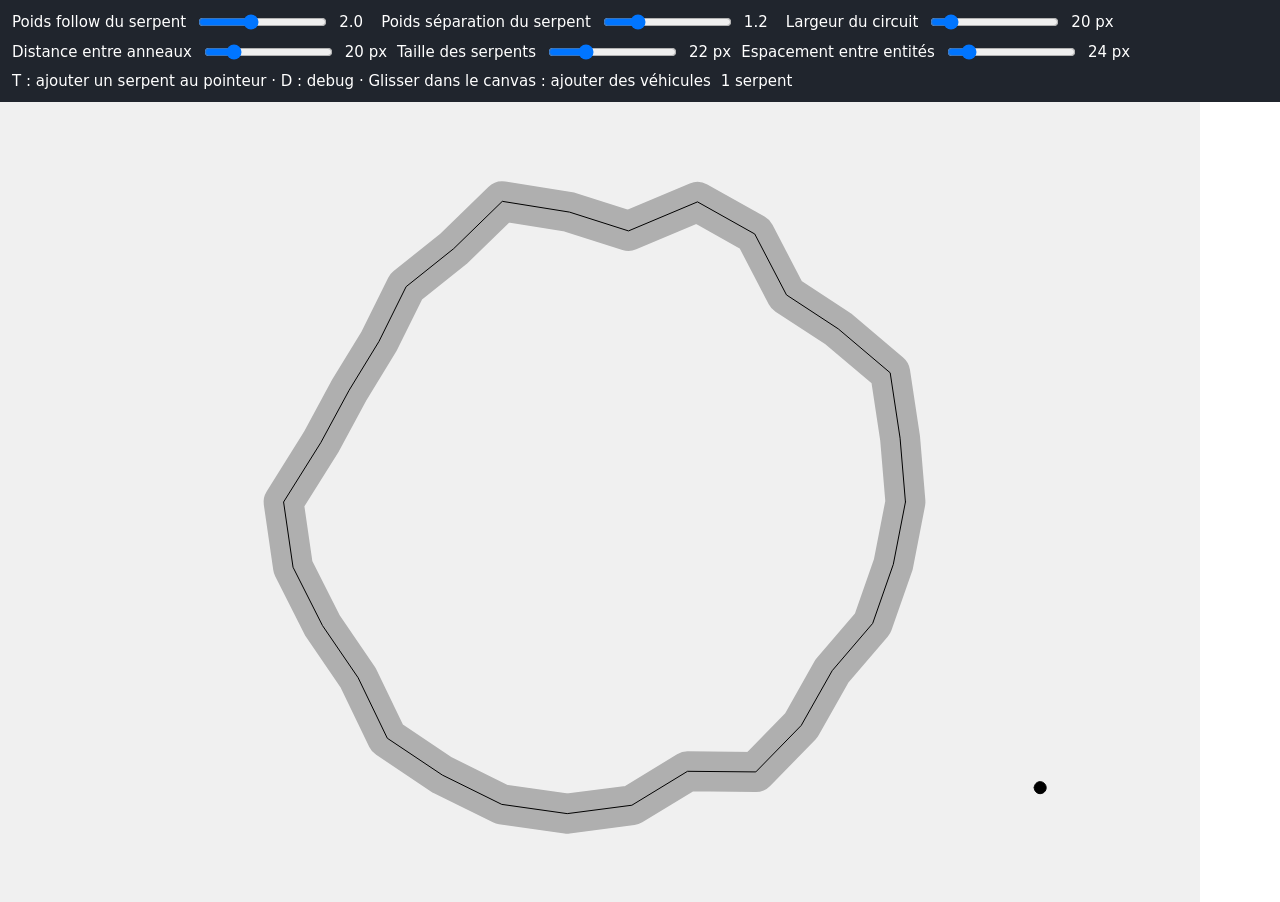
==== 5-3-PathFollowingComplex/index.html @ fb97fa5b "feat(5-3-PathFollowingComplex): fix circuit-width UI, add entity-spacing slider & update docs" ====
<!DOCTYPE html>
<html lang="en">
  <head>
    <meta charset="utf-8" />
    <meta name="viewport" content="width=device-width, initial-scale=1.0">

    <title>Sketch</title>

    <link rel="stylesheet" type="text/css" href="style.css">

    <script src="libraries/p5.min.js"></script>
    <script src="libraries/p5.sound.min.js"></script>
    <script src="path.js"></script>
    <script src="vehicle.js"></script>
    <script src="snakeSegment.js"></script>
    <script src="snake.js"></script>
    <script src="snakePathFollowing.js"></script>
    <script src="sketch.js"></script>
  </head>
  <body>
    <header id="controls">
      <label for="snake-follow">Poids follow du serpent</label>
      <input id="snake-follow" type="range" min="0" max="5" step="0.1" value="2">
      <output id="snake-follow-value" for="snake-follow">2.0</output>
      <label for="snake-separation">Poids séparation du serpent</label>
      <input id="snake-separation" type="range" min="0" max="5" step="0.1" value="1.2">
      <output id="snake-separation-value" for="snake-separation">1.2</output>
      <label for="circuit-width">Largeur du circuit</label>
      <input id="circuit-width" type="range" min="10" max="100" step="1" value="20">
      <output id="circuit-width-value" for="circuit-width">20 px</output>
      <label for="snake-spacing">Distance entre anneaux</label>
      <input id="snake-spacing" type="range" min="5" max="80" step="1" value="20">
      <output id="snake-spacing-value" for="snake-spacing">20 px</output>
      <label for="snake-size">Taille des serpents</label>
      <input id="snake-size" type="range" min="8" max="60" step="1" value="22">
      <output id="snake-size-value" for="snake-size">22 px</output>
      <label for="entity-spacing">Espacement entre entités</label>
      <input id="entity-spacing" type="range" min="10" max="120" step="1" value="24">
      <output id="entity-spacing-value" for="entity-spacing">24 px</output>
      <span>T : ajouter un serpent au pointeur · D : debug · Glisser dans le canvas : ajouter des véhicules</span>
      <output id="snake-count" aria-live="polite">1 serpent</output>
    </header>
  </body>
</html>
---- 5-3-PathFollowingComplex/style.css ----
html, body {
  margin: 0;
  padding: 0;
}

canvas {
  display: block;
}

#controls { display: flex; flex-wrap: wrap; align-items: center; gap: 10px;
  padding: 12px; background: #20252d; color: white; font: 15px system-ui, sans-serif; }
#controls output { min-width: 32px; }
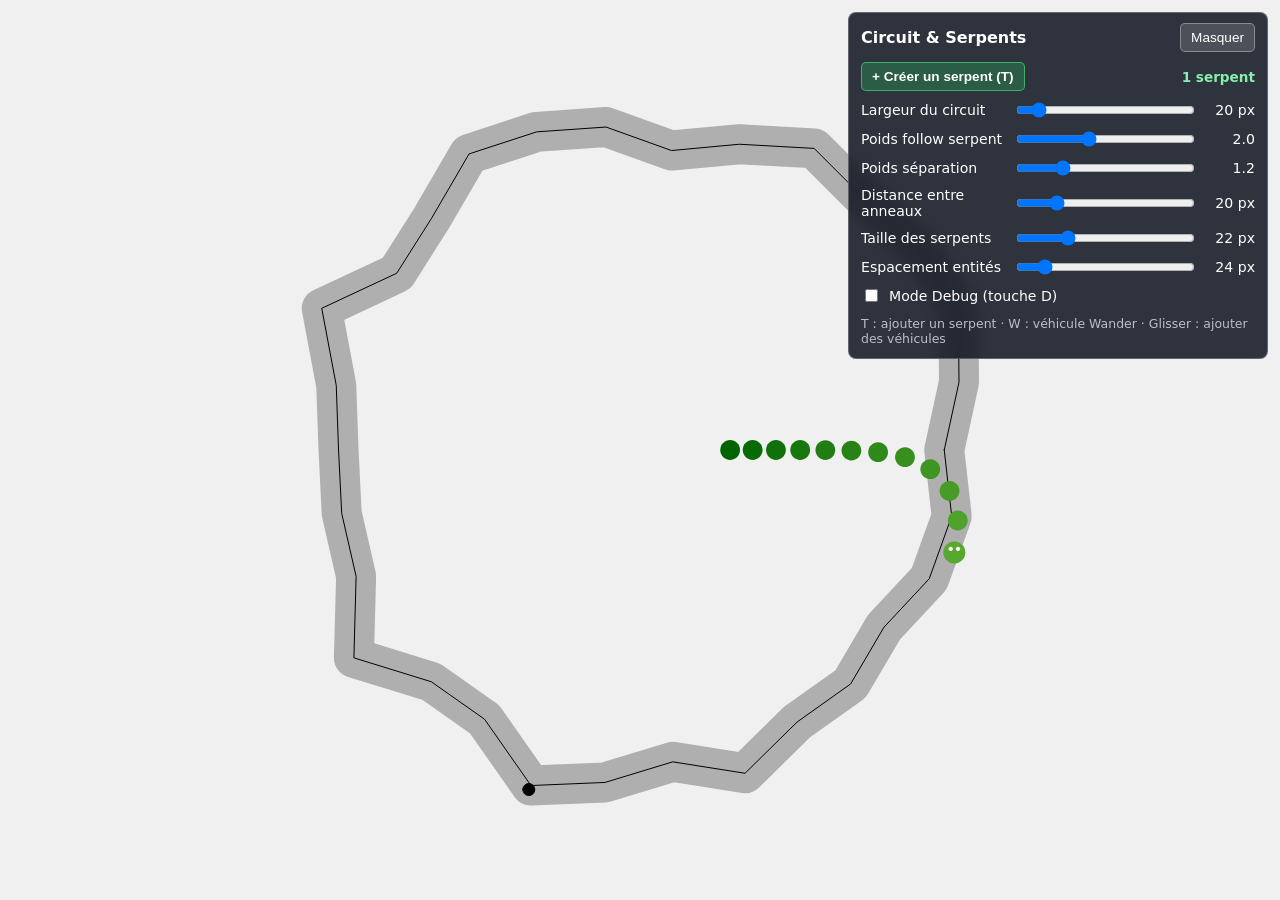
==== commit 715f73b7: "feat(5-3-PathFollowingComplex): port Wander from 4-Wander, fix UI controls & add Create Snake button" ====
--- a/5-3-PathFollowingComplex/index.html
+++ b/5-3-PathFollowingComplex/index.html
@@ -1,10 +1,10 @@
 <!DOCTYPE html>
-<html lang="en">
+<html lang="fr">
   <head>
     <meta charset="utf-8" />
     <meta name="viewport" content="width=device-width, initial-scale=1.0">
 
-    <title>Sketch</title>
+    <title>5-3 Path Following Complex</title>
 
     <link rel="stylesheet" type="text/css" href="style.css">
 
@@ -18,27 +18,60 @@
     <script src="sketch.js"></script>
   </head>
   <body>
-    <header id="controls">
-      <label for="snake-follow">Poids follow du serpent</label>
-      <input id="snake-follow" type="range" min="0" max="5" step="0.1" value="2">
-      <output id="snake-follow-value" for="snake-follow">2.0</output>
-      <label for="snake-separation">Poids séparation du serpent</label>
-      <input id="snake-separation" type="range" min="0" max="5" step="0.1" value="1.2">
-      <output id="snake-separation-value" for="snake-separation">1.2</output>
-      <label for="circuit-width">Largeur du circuit</label>
-      <input id="circuit-width" type="range" min="10" max="100" step="1" value="20">
-      <output id="circuit-width-value" for="circuit-width">20 px</output>
-      <label for="snake-spacing">Distance entre anneaux</label>
-      <input id="snake-spacing" type="range" min="5" max="80" step="1" value="20">
-      <output id="snake-spacing-value" for="snake-spacing">20 px</output>
-      <label for="snake-size">Taille des serpents</label>
-      <input id="snake-size" type="range" min="8" max="60" step="1" value="22">
-      <output id="snake-size-value" for="snake-size">22 px</output>
-      <label for="entity-spacing">Espacement entre entités</label>
-      <input id="entity-spacing" type="range" min="10" max="120" step="1" value="24">
-      <output id="entity-spacing-value" for="entity-spacing">24 px</output>
-      <span>T : ajouter un serpent au pointeur · D : debug · Glisser dans le canvas : ajouter des véhicules</span>
-      <output id="snake-count" aria-live="polite">1 serpent</output>
-    </header>
+    <aside id="controls" class="controls">
+      <div class="controls__header">
+        <h1>Circuit &amp; Serpents</h1>
+        <button id="controls-toggle" type="button" class="controls__toggle" aria-expanded="true">Masquer</button>
+      </div>
+      <div class="controls__content">
+        <div class="controls__actions">
+          <button id="add-snake-btn" type="button" class="controls__btn">+ Créer un serpent (T)</button>
+          <output id="snake-count" class="controls__badge" aria-live="polite">1 serpent</output>
+        </div>
+
+        <div class="controls__row">
+          <label for="circuit-width">Largeur du circuit</label>
+          <input id="circuit-width" type="range" min="10" max="120" step="1" value="20">
+          <output id="circuit-width-value" for="circuit-width">20 px</output>
+        </div>
+
+        <div class="controls__row">
+          <label for="snake-follow">Poids follow serpent</label>
+          <input id="snake-follow" type="range" min="0" max="5" step="0.1" value="2">
+          <output id="snake-follow-value" for="snake-follow">2.0</output>
+        </div>
+
+        <div class="controls__row">
+          <label for="snake-separation">Poids séparation</label>
+          <input id="snake-separation" type="range" min="0" max="5" step="0.1" value="1.2">
+          <output id="snake-separation-value" for="snake-separation">1.2</output>
+        </div>
+
+        <div class="controls__row">
+          <label for="snake-spacing">Distance entre anneaux</label>
+          <input id="snake-spacing" type="range" min="5" max="80" step="1" value="20">
+          <output id="snake-spacing-value" for="snake-spacing">20 px</output>
+        </div>
+
+        <div class="controls__row">
+          <label for="snake-size">Taille des serpents</label>
+          <input id="snake-size" type="range" min="8" max="60" step="1" value="22">
+          <output id="snake-size-value" for="snake-size">22 px</output>
+        </div>
+
+        <div class="controls__row">
+          <label for="entity-spacing">Espacement entités</label>
+          <input id="entity-spacing" type="range" min="10" max="120" step="1" value="24">
+          <output id="entity-spacing-value" for="entity-spacing">24 px</output>
+        </div>
+
+        <label class="controls__checkbox">
+          <input id="debug-toggle" type="checkbox">
+          <span>Mode Debug (touche D)</span>
+        </label>
+
+        <p class="controls__hint">T : ajouter un serpent · W : véhicule Wander · Glisser : ajouter des véhicules</p>
+      </div>
+    </aside>
   </body>
 </html>
--- a/5-3-PathFollowingComplex/style.css
+++ b/5-3-PathFollowingComplex/style.css
@@ -1,12 +1,120 @@
 html, body {
   margin: 0;
   padding: 0;
+  background: #f0f0f0;
+  font-family: system-ui, sans-serif;
 }
 
 canvas {
   display: block;
 }
 
-#controls { display: flex; flex-wrap: wrap; align-items: center; gap: 10px;
-  padding: 12px; background: #20252d; color: white; font: 15px system-ui, sans-serif; }
-#controls output { min-width: 32px; }
+.controls {
+  position: fixed;
+  z-index: 20;
+  top: 12px;
+  right: 12px;
+  width: min(420px, calc(100vw - 24px));
+  color: #fff;
+  background: rgba(20, 25, 36, 0.88);
+  border: 1px solid rgba(255, 255, 255, 0.25);
+  border-radius: 8px;
+  box-sizing: border-box;
+  backdrop-filter: blur(6px);
+}
+
+.controls__header {
+  display: flex;
+  align-items: center;
+  justify-content: space-between;
+  gap: 12px;
+  padding: 10px 12px;
+}
+
+.controls h1 {
+  margin: 0;
+  font-size: 1rem;
+  font-weight: 600;
+}
+
+.controls__toggle,
+.controls__btn {
+  padding: 6px 10px;
+  color: #fff;
+  background: rgba(255, 255, 255, 0.14);
+  border: 1px solid rgba(255, 255, 255, 0.35);
+  border-radius: 5px;
+  font-size: 0.85rem;
+  cursor: pointer;
+}
+
+.controls__btn {
+  background: rgba(34, 197, 94, 0.28);
+  border-color: rgba(74, 222, 128, 0.65);
+  font-weight: 600;
+}
+
+.controls__toggle:hover,
+.controls__btn:hover {
+  background: rgba(255, 255, 255, 0.25);
+}
+
+.controls__btn:hover {
+  background: rgba(34, 197, 94, 0.45);
+}
+
+.controls__content {
+  display: grid;
+  gap: 9px;
+  max-height: calc(100vh - 72px);
+  overflow-y: auto;
+  padding: 0 12px 12px;
+}
+
+.controls--collapsed .controls__content {
+  display: none;
+}
+
+.controls__actions {
+  display: flex;
+  align-items: center;
+  justify-content: space-between;
+  gap: 10px;
+}
+
+.controls__badge {
+  font-size: 0.85rem;
+  font-weight: 600;
+  color: #86efac;
+}
+
+.controls__row {
+  display: grid;
+  grid-template-columns: minmax(145px, 1fr) minmax(110px, 1.8fr) 54px;
+  align-items: center;
+  gap: 8px;
+  font-size: 0.88rem;
+}
+
+.controls__row input[type="range"] {
+  width: 100%;
+}
+
+.controls__row output {
+  text-align: right;
+  font-variant-numeric: tabular-nums;
+}
+
+.controls__checkbox {
+  display: flex;
+  align-items: center;
+  gap: 8px;
+  font-size: 0.88rem;
+  cursor: pointer;
+}
+
+.controls__hint {
+  margin: 2px 0 0;
+  font-size: 0.78rem;
+  color: rgba(226, 232, 240, 0.78);
+}
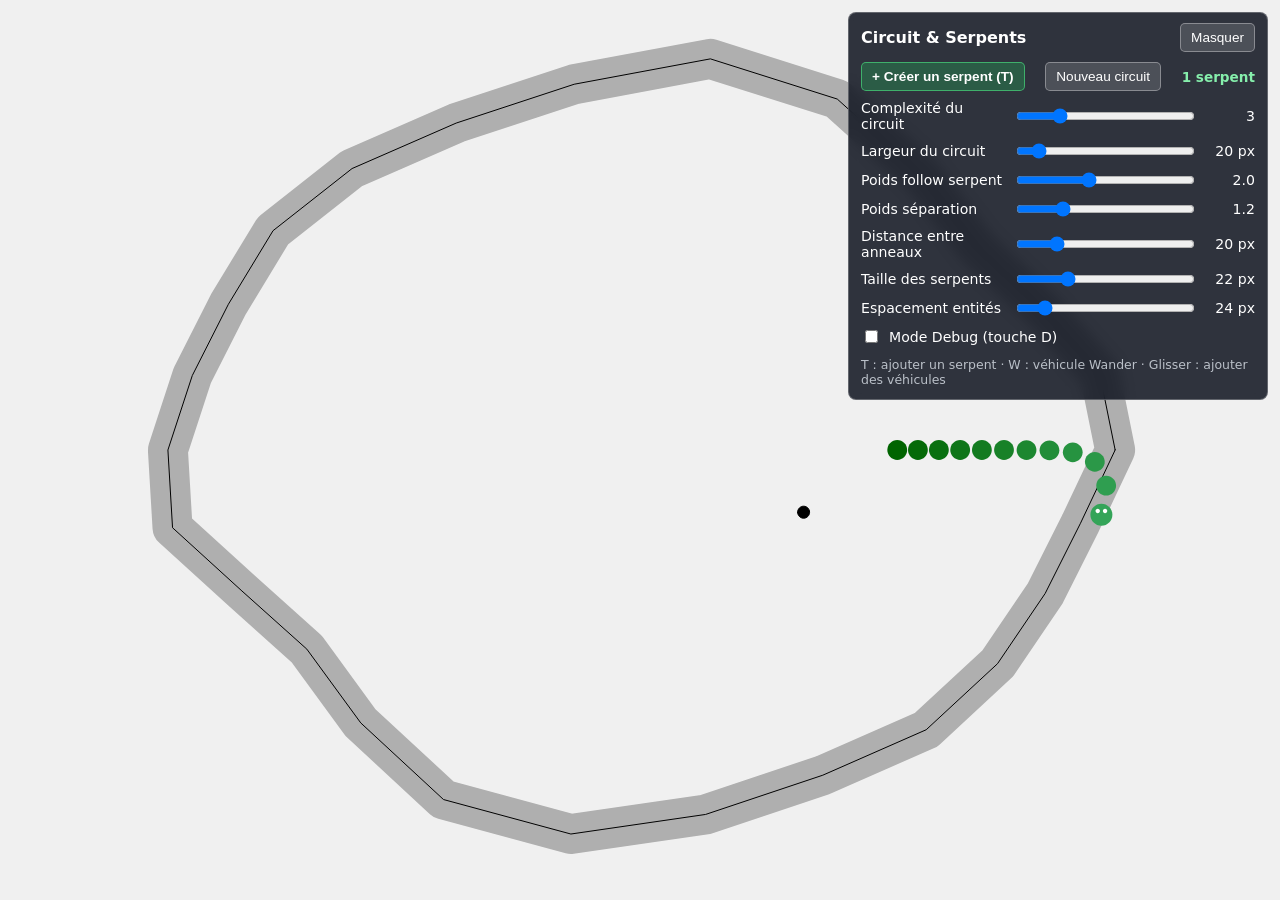
==== commit 58976a52: "feat(6-ObstacleAvoidance,common): add multi-ray obstacle avoidance, unified Vehicle & common test hu" ====
--- a/5-3-PathFollowingComplex/index.html
+++ b/5-3-PathFollowingComplex/index.html
@@ -26,7 +26,14 @@
       <div class="controls__content">
         <div class="controls__actions">
           <button id="add-snake-btn" type="button" class="controls__btn">+ Créer un serpent (T)</button>
+          <button id="new-path-btn" type="button" class="controls__toggle">Nouveau circuit</button>
           <output id="snake-count" class="controls__badge" aria-live="polite">1 serpent</output>
+        </div>
+
+        <div class="controls__row">
+          <label for="circuit-complexity">Complexité du circuit</label>
+          <input id="circuit-complexity" type="range" min="1" max="10" step="1" value="3">
+          <output id="circuit-complexity-value" for="circuit-complexity">3</output>
         </div>
 
         <div class="controls__row">
